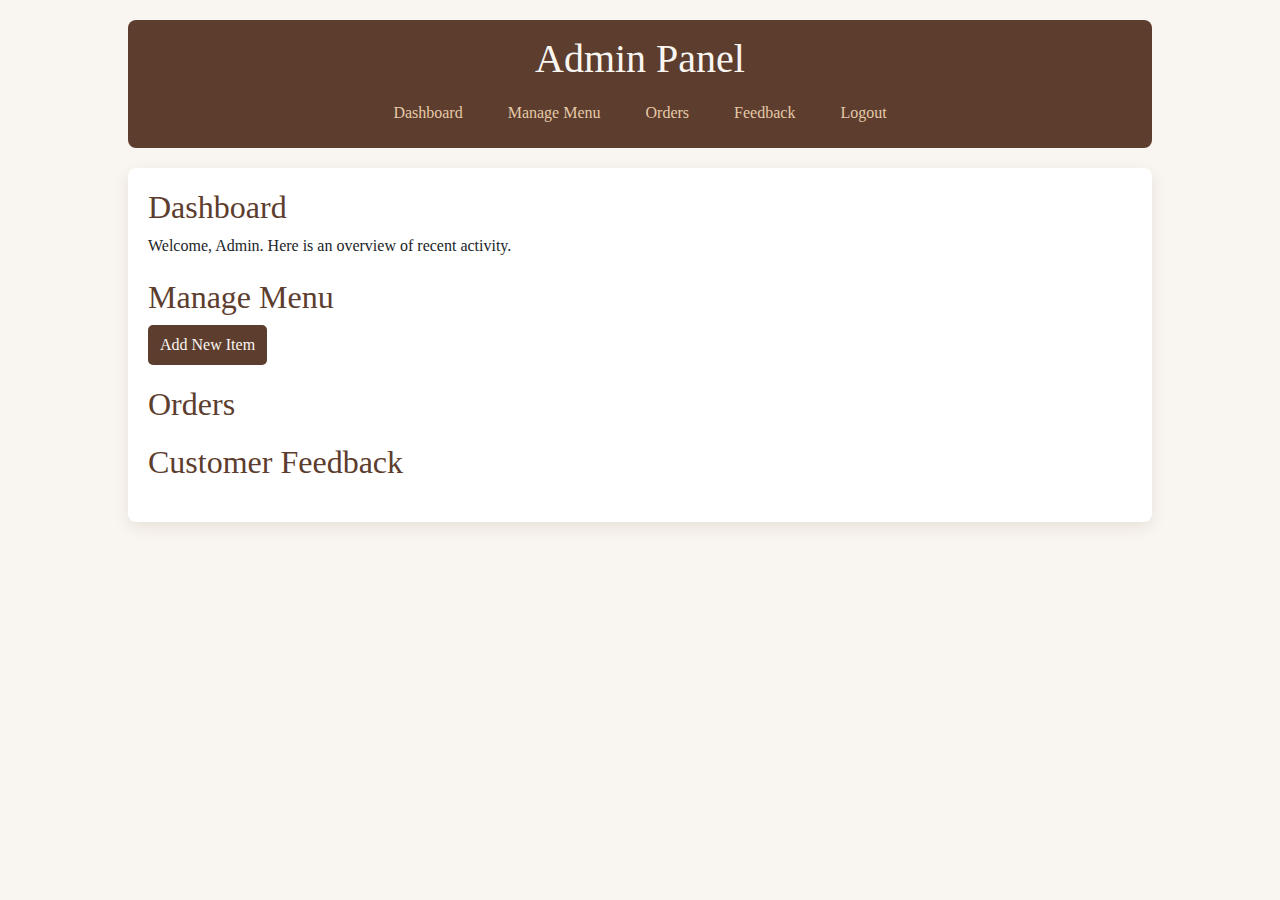
==== admin/index.html @ 60736c2e "add contact section" ====
<!DOCTYPE html>
<html lang="en">
<head>
    <meta charset="UTF-8">
    <meta name="viewport" content="width=device-width, initial-scale=1.0">
    <title>Admin Panel</title>
    <link href="https://cdn.jsdelivr.net/npm/bootstrap@5.3.3/dist/css/bootstrap.min.css" rel="stylesheet">
    <link rel="stylesheet" href="style.css">
</head>
<body>
    <div class="admin-container">
        <header class="admin-header">
            <h1>Admin Panel</h1>
            <nav>
                <a href="#dashboard">Dashboard</a>
                <a href="#menu">Manage Menu</a>
                <a href="#orders">Orders</a>
                <a href="#feedback">Feedback</a>
                <a href="index.html">Logout</a>
            </nav>
        </header>
        
        <main class="admin-main">
            <section id="dashboard">
                <h2>Dashboard</h2>
                <p>Welcome, Admin. Here is an overview of recent activity.</p>
            </section>
            
            <section id="menu">
                <h2>Manage Menu</h2>
                <button id="add-item">Add New Item</button>
                <ul id="menu-list"></ul>
            </section>
            
            <section id="orders">
                <h2>Orders</h2>
                <ul id="order-list"></ul>
            </section>
            
            <section id="feedback">
                <h2>Customer Feedback</h2>
                <ul id="feedback-list"></ul>
            </section>
        </main>
    </div>
    
    <script src="script.js"></script>
</body>
</html>
---- admin/style.css ----
:root {
    --bg-color: #f9f5f0;
    --header-bg: #5c3d2e;
    --header-text: #f9f5f0;
    --nav-link: #e6c9a8;
    --nav-hover-bg: #d4a373;
    --nav-hover-text: #5c3d2e;
    --main-text: #5c3d2e;
    --card-bg: #ffffff;
    --card-border: #d4a373;
    --button-bg: #5c3d2e;
    --button-text: #f9f5f0;
    --button-hover-bg: #d4a373;
    --button-hover-text: #5c3d2e;
    --shadow-color: rgba(92, 61, 46, 0.1);
}

body {
    background-color: var(--bg-color);
    font-family: 'Times New Roman', Times, serif;
}

.admin-container {
    width: 80%;
    margin: auto;
    padding-top: 20px;
}

.admin-header {
    background-color: var(--header-bg);
    color: var(--header-text);
    padding: 15px;
    text-align: center;
    border-radius: 8px;
}

.admin-header nav {
    display: flex;
    justify-content: center;
    gap: 15px;
    margin-top: 10px;
}

.admin-header nav a {
    text-decoration: none;
    color: var(--nav-link);
    padding: 8px 15px;
    border-radius: 5px;
    transition: background-color 0.3s ease;
}

.admin-header nav a:hover {
    background-color: var(--nav-hover-bg);
    color: var(--nav-hover-text);
}

.admin-main {
    margin-top: 20px;
    background-color: var(--card-bg);
    padding: 20px;
    border-radius: 8px;
    box-shadow: 0 5px 15px var(--shadow-color);
}

section {
    margin-bottom: 20px;
}

h2 {
    color: var(--main-text);
}

button {
    background-color: var(--button-bg);
    color: var(--button-text);
    padding: 8px 12px;
    border: none;
    border-radius: 5px;
    cursor: pointer;
    transition: background-color 0.3s ease;
}

button:hover {
    background-color: var(--button-hover-bg);
    color: var(--button-hover-text);
}
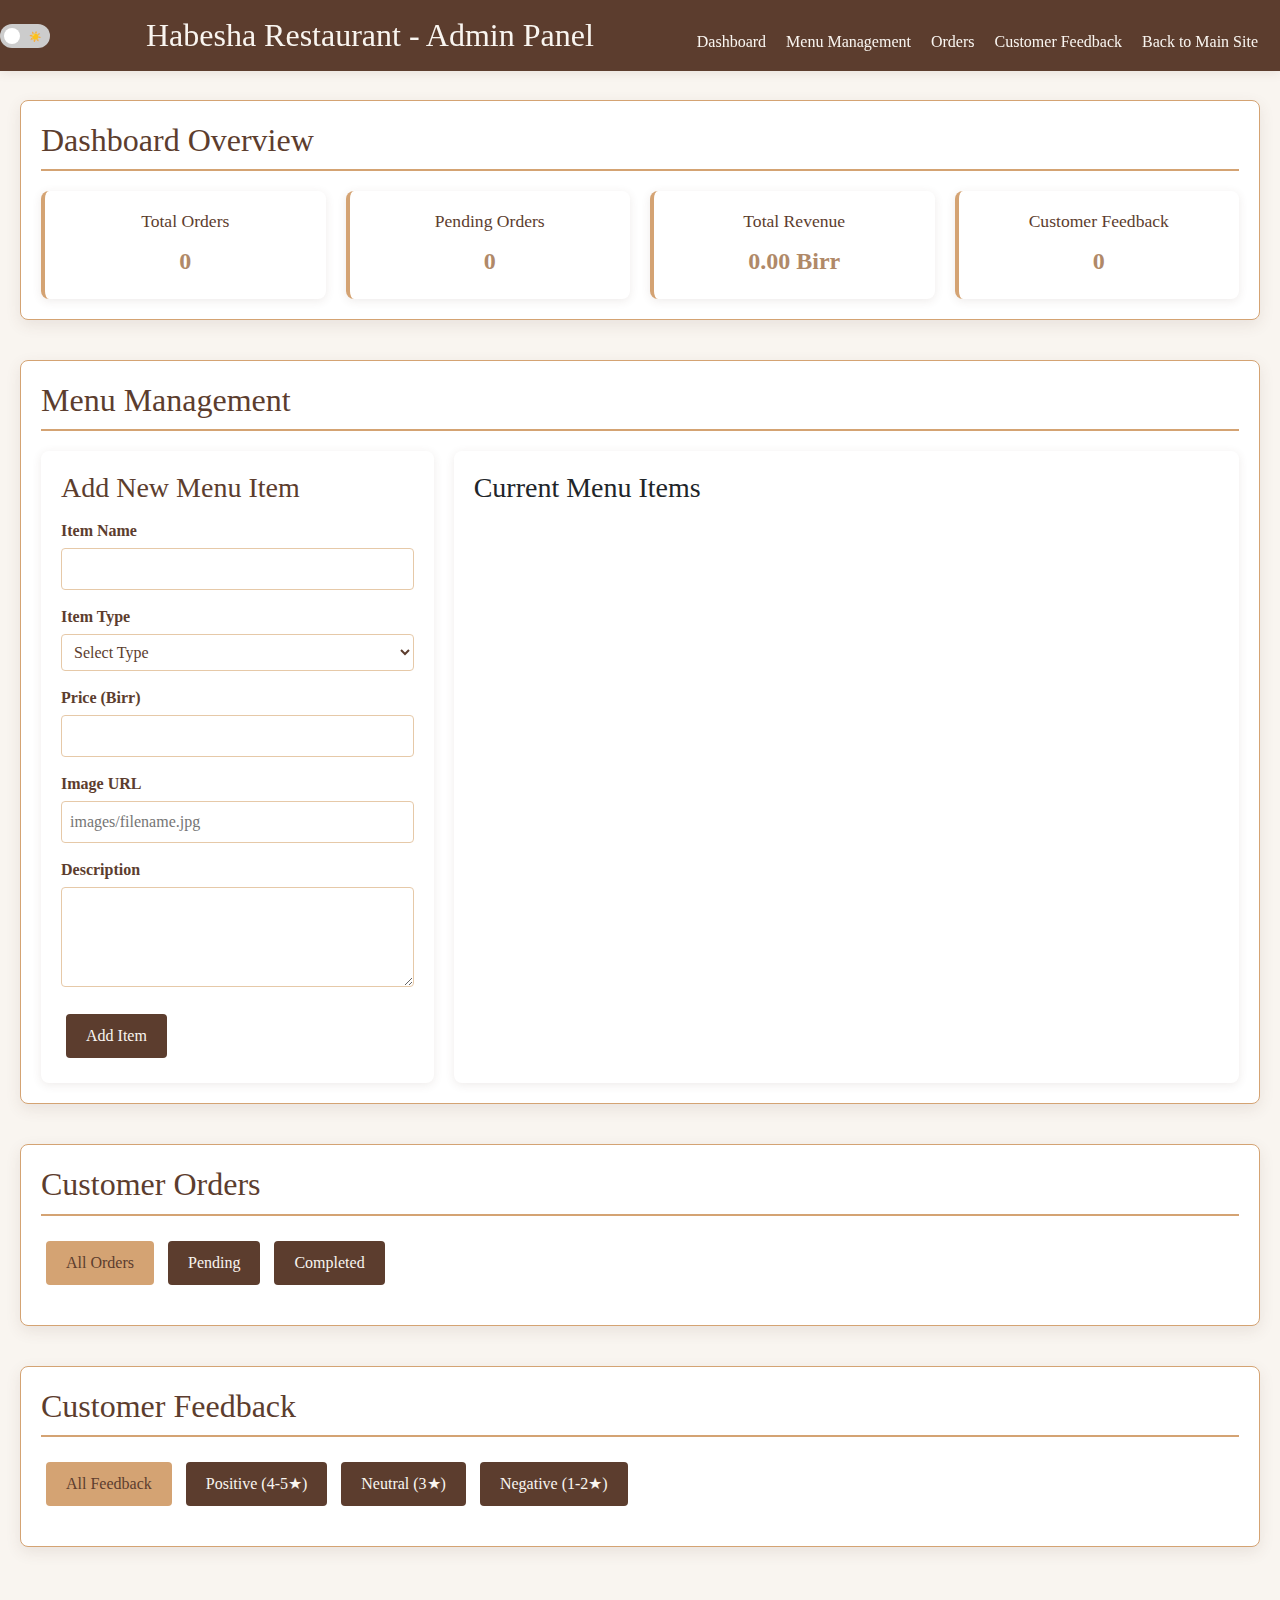
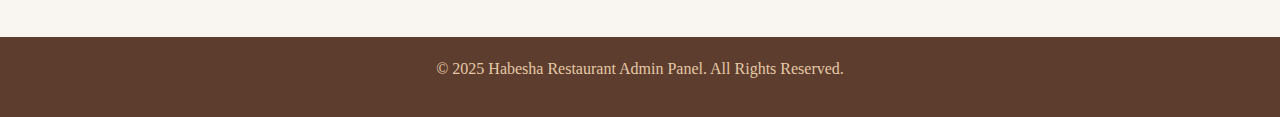
==== commit fb0764da: "add an admin panel and make the login and signup page functional using localStorage" ====
--- a/admin/index.html
+++ b/admin/index.html
@@ -3,47 +3,143 @@
 <head>
     <meta charset="UTF-8">
     <meta name="viewport" content="width=device-width, initial-scale=1.0">
-    <title>Admin Panel</title>
+    <title>Admin Panel - Habesha Restaurant</title>
     <link href="https://cdn.jsdelivr.net/npm/bootstrap@5.3.3/dist/css/bootstrap.min.css" rel="stylesheet">
+    <link rel="stylesheet" href="../styles/style.css">
     <link rel="stylesheet" href="style.css">
-</head>
 <body>
-    <div class="admin-container">
-        <header class="admin-header">
-            <h1>Admin Panel</h1>
+    <div class="all">
+        <div class="header">
+            <div class="theme-switch-wrapper">
+                <label class="theme-switch" for="checkbox">
+                    <input type="checkbox" id="checkbox"/>
+                    <div class="slider"></div>
+                </label>
+            </div>
+            
+            <h1>Habesha Restaurant - Admin Panel</h1>
+            <div class="menu-toggle">
+                <span></span>
+                <span></span>
+                <span></span>
+            </div>
             <nav>
                 <a href="#dashboard">Dashboard</a>
-                <a href="#menu">Manage Menu</a>
+                <a href="#menu-management">Menu Management</a>
                 <a href="#orders">Orders</a>
-                <a href="#feedback">Feedback</a>
-                <a href="index.html">Logout</a>
+                <a href="#feedback">Customer Feedback</a>
+                <a href="index.html">Back to Main Site</a>
             </nav>
-        </header>
+        </div>
         
-        <main class="admin-main">
-            <section id="dashboard">
-                <h2>Dashboard</h2>
-                <p>Welcome, Admin. Here is an overview of recent activity.</p>
+        <div class="admin-content">
+            <!-- Dashboard Section -->
+            <section id="dashboard" class="admin-section">
+                <h2>Dashboard Overview</h2>
+                <div class="stats-container">
+                    <div class="stat-card">
+                        <h3>Total Orders</h3>
+                        <p id="total-orders">0</p>
+                    </div>
+                    <div class="stat-card">
+                        <h3>Pending Orders</h3>
+                        <p id="pending-orders">0</p>
+                    </div>
+                    <div class="stat-card">
+                        <h3>Total Revenue</h3>
+                        <p id="total-revenue">0.00 Birr</p>
+                    </div>
+                    <div class="stat-card">
+                        <h3>Customer Feedback</h3>
+                        <p id="total-feedback">0</p>
+                    </div>
+                </div>
             </section>
-            
-            <section id="menu">
-                <h2>Manage Menu</h2>
-                <button id="add-item">Add New Item</button>
-                <ul id="menu-list"></ul>
+
+            <!-- Menu Management Section -->
+            <section id="menu-management" class="admin-section">
+                <h2>Menu Management</h2>
+                <div class="menu-management-container">
+                    <div class="add-menu-item">
+                        <h3>Add New Menu Item</h3>
+                        <form id="add-menu-form">
+                            <div class="form-group">
+                                <label for="item-name">Item Name</label>
+                                <input type="text" id="item-name" required>
+                            </div>
+                            <div class="form-group">
+                                <label for="item-type">Item Type</label>
+                                <select id="item-type" required>
+                                    <option value="">Select Type</option>
+                                    <option value="vegetarian">Vegetarian Food</option>
+                                    <option value="non-vegetarian">Non-Vegetarian Food</option>
+                                    <option value="traditional">Traditional Drink</option>
+                                    <option value="non-traditional">Non-Traditional Drink</option>
+                                </select>
+                            </div>
+                            <div class="form-group">
+                                <label for="item-price">Price (Birr)</label>
+                                <input type="number" id="item-price" min="0" step="0.01" required>
+                            </div>
+                            <div class="form-group">
+                                <label for="item-image">Image URL</label>
+                                <input type="text" id="item-image" placeholder="images/filename.jpg">
+                            </div>
+                            <div class="form-group">
+                                <label for="item-description">Description</label>
+                                <textarea id="item-description"></textarea>
+                            </div>
+                            <button type="submit" class="admin-button">Add Item</button>
+                        </form>
+                    </div>
+                    
+                    <div class="current-menu">
+                        <h3>Current Menu Items</h3>
+                        <div class="menu-items-list" id="menu-items-list">
+                            <!-- Menu items will be loaded here -->
+                        </div>
+                    </div>
+                </div>
             </section>
-            
-            <section id="orders">
-                <h2>Orders</h2>
-                <ul id="order-list"></ul>
+
+            <!-- Orders Section -->
+            <section id="orders" class="admin-section">
+                <h2>Customer Orders</h2>
+                <div class="orders-container">
+                    <div class="order-filters">
+                        <button class="admin-button filter-btn active" data-filter="all">All Orders</button>
+                        <button class="admin-button filter-btn" data-filter="pending">Pending</button>
+                        <button class="admin-button filter-btn" data-filter="completed">Completed</button>
+                    </div>
+                    <div class="orders-list" id="orders-list">
+                        <!-- Orders will be loaded here -->
+                    </div>
+                </div>
             </section>
-            
-            <section id="feedback">
+
+            <!-- Feedback Section -->
+            <section id="feedback" class="admin-section">
                 <h2>Customer Feedback</h2>
-                <ul id="feedback-list"></ul>
+                <div class="feedback-container">
+                    <div class="feedback-filters">
+                        <button class="admin-button filter-btn active" data-filter="all-feedback">All Feedback</button>
+                        <button class="admin-button filter-btn" data-filter="positive">Positive (4-5★)</button>
+                        <button class="admin-button filter-btn" data-filter="neutral">Neutral (3★)</button>
+                        <button class="admin-button filter-btn" data-filter="negative">Negative (1-2★)</button>
+                    </div>
+                    <div class="feedback-list" id="feedback-list">
+                        <!-- Feedback will be loaded here -->
+                    </div>
+                </div>
             </section>
-        </main>
+        </div>
+        
+        <div class="footer">
+            <p>&copy; 2025 Habesha Restaurant Admin Panel. All Rights Reserved.</p>
+        </div>
     </div>
-    
-    <script src="script.js"></script>
+
+    <script src="../scripts/main.js"></script>
+    <script src="scripts.js"></script>
 </body>
-</html>
+</html>--- a/styles/style.css
+++ b/styles/style.css
@@ -0,0 +1,858 @@
+/* Dark mode toggle switch styles and variables */
+:root {
+    /* Light mode (default) variables */
+    --bg-color: #f9f5f0;
+    --header-bg: #5c3d2e;
+    --header-text: #f9f5f0;
+    --nav-link: #e6c9a8;
+    --nav-hover-bg: #d4a373;
+    --nav-hover-text: #5c3d2e;
+    --main-text: #5c3d2e;
+    --card-bg: #ffffff;
+    --card-border: #d4a373;
+    --card-hover-border: #5c3d2e;
+    --price-text: #b08968;
+    --button-bg: #5c3d2e;
+    --button-text: #f9f5f0;
+    --button-hover-bg: #d4a373;
+    --button-hover-text: #5c3d2e;
+    --footer-bg: #5c3d2e;
+    --footer-text: #e6c9a8;
+    --form-border: #e6c9a8;
+    --form-focus-border: #d4a373;
+    --star-color: #e6c9a8;
+    --star-selected: #d4a373;
+    --shadow-color: rgba(92, 61, 46, 0.1);
+    --shadow-hover: rgba(92, 61, 46, 0.2);
+}
+
+/* Dark mode variables */
+[data-theme="dark"] {
+    --bg-color: #1a1a1a;
+    --header-bg: #2c2c2c;
+    --header-text: #e0e0e0;
+    --nav-link: #b08968;
+    --nav-hover-bg: #5c3d2e;
+    --nav-hover-text: #f9f5f0;
+    --main-text: #d4a373;
+    --card-bg: #2c2c2c;
+    --card-border: #5c3d2e;
+    --card-hover-border: #d4a373;
+    --price-text: #d4a373;
+    --button-bg: #d4a373;
+    --button-text: #2c2c2c;
+    --button-hover-bg: #5c3d2e;
+    --button-hover-text: #f9f5f0;
+    --footer-bg: #2c2c2c;
+    --footer-text: #d4a373;
+    --form-border: #5c3d2e;
+    --form-focus-border: #d4a373;
+    --star-color: #5c3d2e;
+    --star-selected: #d4a373;
+    --shadow-color: rgba(0, 0, 0, 0.2);
+    --shadow-hover: rgba(0, 0, 0, 0.3);
+}
+
+/* Dark mode toggle switch */
+.theme-switch-wrapper {
+    display: flex;
+    align-items: center;
+    position: absolute;
+    top: 15px;
+    right: 60px;
+    z-index: 1001;
+}
+
+.theme-switch {
+    display: inline-block;
+    height: 24px;
+    position: relative;
+    width: 50px;
+}
+
+.theme-switch input {
+    display: none;
+}
+
+.slider {
+    background-color: #ccc;
+    bottom: 0;
+    cursor: pointer;
+    left: 0;
+    position: absolute;
+    right: 0;
+    top: 0;
+    transition: .4s;
+    border-radius: 34px;
+}
+
+.slider:before {
+    background-color: white;
+    bottom: 4px;
+    content: "";
+    height: 16px;
+    left: 4px;
+    position: absolute;
+    transition: .4s;
+    width: 16px;
+    border-radius: 50%;
+}
+
+input:checked + .slider {
+    background-color: #d4a373;
+}
+
+input:checked + .slider:before {
+    transform: translateX(26px);
+}
+
+.slider:after {
+    content: '☀️';
+    color: #5c3d2e;
+    display: block;
+    position: absolute;
+    transform: translate(-50%,-50%);
+    top: 50%;
+    left: 70%;
+    font-size: 10px;
+}
+
+input:checked + .slider:after {
+    content: '🌙';
+    left: 30%;
+}
+
+/* Apply CSS variables to existing elements */
+* {
+    box-sizing: border-box;
+    margin: 0;
+    padding: 0;
+    font-family:'Times New Roman', Times, serif;
+}
+
+body {
+    background-color: var(--bg-color);
+    transition: background-color 0.3s ease;
+}
+
+.header {
+    display: flex;
+    flex-direction: column;
+    align-items: center;
+    background-color: var(--header-bg);
+    position: fixed;
+    width: 100%;
+    top: 0;
+    left: 0;
+    z-index: 1000;
+    padding: 0px;
+    box-shadow: 0 2px 10px var(--shadow-color);
+    transition: background-color 0.3s ease;
+}
+
+.header h1 {
+    padding: 5px;
+    margin: 5px 0;
+    color: var(--header-text);
+    font-size: 1.5rem; 
+    text-align: center;
+    transition: color 0.3s ease;
+}
+
+.header nav {
+    display: flex;
+    flex-wrap: wrap;
+    justify-content: center;
+    width: 100%;
+    padding: 5px;
+    margin: 0;
+}
+
+.header nav a {
+    padding: 5px;
+    margin: 3px;
+    padding-bottom: 0;
+    text-decoration: none;
+    color: var(--nav-link);
+    border-radius: 10px;
+    font-size: 0.9rem;
+    transition: all 0.3s ease;
+}
+
+.header nav a {
+    color: var(--header-text);
+    text-decoration: none;
+    padding: 10px;
+    transition: background-color 0.3s ease;
+}
+
+.header nav a.active {
+    background-color: var(--nav-hover-bg);
+    color: var(--nav-hover-text);
+}
+
+.header nav a:hover {
+    background-color: var(--nav-hover-bg);
+    color: var(--nav-hover-text);
+}
+
+
+.cart-icon img {
+    width: 30px;
+    height: 25px;
+    border-radius: 5px;
+    filter: brightness(0) invert(1);
+}
+
+.menu-toggle {
+    display: none;
+    cursor: pointer;
+    position: absolute;
+    top: 15px;
+    right: 15px;
+}
+
+.menu-toggle span {
+    display: block;
+    width: 25px;
+    height: 3px;
+    margin: 5px 0;
+    background-color: var(--header-text);
+    border-radius: 3px;
+    transition: background-color 0.3s ease;
+}
+
+@media (max-width: 480px) {
+    .header nav {
+        display: none; 
+        flex-direction: column;
+        align-items: center;
+        width: 100%;
+    }
+    
+    .header nav.active {
+        display: flex; 
+    }
+    
+    .menu-toggle {
+        display: block;
+    }
+    
+    .header {
+        align-items: flex-start;
+    }
+    
+    .header h1 {
+        margin-right: 50px; 
+    }
+    
+    .theme-switch-wrapper {
+        top: 15px;
+        right: 50px;
+    }
+}
+
+@media (min-width: 768px) {
+    .header {
+        flex-direction: row;
+        justify-content: space-between;
+        padding: 0;
+    }
+    
+    .header h1 {
+        font-size: 1.8rem;
+        margin: 10px;
+        text-align: left;
+    }
+    
+    .header nav {
+        width: auto;
+        margin: 7px;
+        margin-top: 20px;
+        justify-content: flex-end;
+    }
+    
+    .header nav a {
+        font-size: 1rem;
+        padding: 5px;
+    }
+    
+    .cart-icon img {
+        width: 40px;
+        height: 35px;
+    }
+    
+    .theme-switch-wrapper {
+        position: relative;
+        top: 0;
+        right: 0;
+        margin-right: 15px;
+    }
+}
+
+@media (min-width: 1024px) {
+    .header h1 {
+        font-size: 2rem;
+    }
+    
+    .header nav a {
+        margin: 0 5px;
+    }
+}
+
+.main {
+    margin-top: 80px;
+    height: 400px;
+    width: 100%;
+    background-image: url('../images/bg-image.jpg');
+    background-size: cover;
+    background-position: center;
+    background-repeat: no-repeat;
+    position: relative;
+    overflow: hidden;
+    filter: sepia(15%);
+}
+
+[data-theme="dark"] .main {
+    filter: sepia(15%) brightness(0.8);
+}
+
+.main::before {
+    content: "";
+    position: absolute;
+    top: 0;
+    left: 0;
+    right: 0;
+    bottom: 0;
+    background-image: url('../images/bg-photo.jpg');
+    background-size: cover;
+    background-position: center;
+    background-repeat: no-repeat;
+    filter: blur(1px) sepia(15%);
+    z-index: -1;
+}
+
+[data-theme="dark"] .main::before {
+    filter: blur(1px) sepia(15%) brightness(0.7);
+}
+
+.main h1 {
+    position: relative;
+    color: var(--header-text);
+    text-align: center;
+    padding: 20px;
+    margin: 0;
+    font-size: 2.5rem;
+    font-weight: bold;
+    text-shadow: 2px 2px 4px rgba(0, 0, 0, 0.7);
+    z-index: 1;
+    position: absolute;
+    top: 50%;
+    left: 0;
+    right: 0;
+    transform: translateY(-50%);
+    width: 100%;
+    height: 100%;
+    padding: 15px 0;
+    border-radius: 0;
+    border-left: none;
+    display: flex;
+    justify-content: center;
+    align-items: center;
+    transition: color 0.3s ease;
+}
+
+.drinks, .foods {
+    display: flex;
+    flex-direction: column;
+    margin-top: 10px;
+}
+
+.drink-type, .food-type {
+    display: flex;
+    flex-direction: row;
+    justify-content: space-around;
+}
+
+.drinks h1, .foods h1 {
+    align-self: center;
+    color: var(--main-text);
+    padding: 30px;
+    margin: 15px;
+    transition: color 0.3s ease;
+}
+
+.drinks img, .foods img {
+    width: 150px;
+    height: 150px;
+    padding: 8px;
+    border-radius: 50%;
+    border: 3px solid var(--card-border);
+    filter: sepia(15%);
+    transition: all 0.3s ease, border-color 0.3s ease;
+}
+
+[data-theme="dark"] .drinks img, 
+[data-theme="dark"] .foods img {
+    filter: sepia(15%) brightness(0.9);
+}
+
+.drinks img:hover, .foods img:hover {
+    transform: scale(1.05);
+    border-color: var(--card-hover-border);
+}
+
+.traditional-drinks, .non-traditional-drinks, .vegetarial, .non-vegetarial {
+    display: flex;
+    flex-direction: column;
+}
+
+.drinks .traditional-drinks h2, .drinks .non-traditional-drinks h2, .vegetarial h2, .non-vegetarial h2 {
+    align-self: center;
+    padding: 10px;
+    margin: 10px;
+    color: var(--main-text);
+    transition: color 0.3s ease;
+}
+
+.tej, .tela, .areqe, .beer, .wine, .whisky, .aynet, .suf, .shuro, .gomen, .kitfo, .shekla, .doro, .kurt {
+    display: flex;
+    padding: 20px;
+    margin: 10px;
+    transition: transform 0.3s ease, box-shadow 0.3s ease, background-color 0.3s ease;
+    box-shadow: 0 10px 30px var(--shadow-color), 0 4px 6px rgba(92, 61, 46, 0.05);
+    background-color: var(--card-bg);
+    border-radius: 8px;
+    border-left: 4px solid var(--card-border);
+}
+
+.tej:hover, .tela:hover, .areqe:hover, .beer:hover, .whisky:hover, .wine:hover, .aynet:hover, .suf:hover, .gomen:hover, .shuro:hover, .kurt:hover, .kitfo:hover, .shekla:hover, .doro:hover {
+    transform: translateY(-10px) scale(1.05);
+    box-shadow: 0 10px 20px var(--shadow-hover);
+    border-left: 4px solid var(--card-hover-border);
+}
+
+.description {
+    display: flex;
+    flex-direction: column;
+    justify-content: center;
+}
+
+.description h2 {
+    color: var(--main-text);
+    transition: color 0.3s ease;
+}
+
+.description h3 {
+    color: var(--price-text);
+    padding: 20px 0;
+    transition: color 0.3s ease;
+}
+
+.description button {
+    background-color: var(--button-bg);
+    color: var(--button-text);
+    padding: 8px 0px;
+    border: none;
+    border-radius: 25px;
+    margin-top: 10px;
+    cursor: pointer;
+    transition: all 0.3s ease;
+}
+
+.description button:hover {
+    background-color: var(--button-hover-bg);
+    color: var(--button-hover-text);
+    border: none;
+}
+
+.footer {
+    display: flex;
+    justify-content: center;
+    background-color: var(--footer-bg);
+    color: var(--footer-text);
+    bottom: 0;
+    right: 0;
+    left: 0;
+    padding: 20px;
+    margin-top: 30px;
+    transition: background-color 0.3s ease, color 0.3s ease;
+}
+
+details {
+    background: var(--card-bg);
+    padding: 15px;
+    border-radius: 8px;
+    box-shadow: 0 2px 5px var(--shadow-color);
+    margin-bottom: 10px;
+    cursor: pointer;
+    transition: 0.3s, background-color 0.3s ease;
+    border: 1px solid var(--card-border);
+}
+
+details:hover {
+    box-shadow: 0 4px 8px var(--shadow-hover);
+}
+
+summary {
+    font-size: 10px;
+    font-weight: bold;
+    color: var(--main-text);
+    cursor: pointer;
+    transition: color 0.3s ease;
+}
+
+details p {
+    margin: 10px 0 0;
+    color: var(--main-text);
+    font-size: 8px;
+    transition: color 0.3s ease;
+}
+
+.feedback-section {
+    padding: 40px 20px;
+    background-color: var(--bg-color);
+    margin-top: 30px;
+    transition: background-color 0.3s ease;
+}
+
+.feedback-section h2 {
+    text-align: center;
+    color: var(--main-text);
+    margin-bottom: 30px;
+    transition: color 0.3s ease;
+}
+
+.feedback-form {
+    max-width: 600px;
+    margin: 0 auto;
+    background: var(--card-bg);
+    padding: 25px;
+    border-radius: 8px;
+    box-shadow: 0 5px 15px var(--shadow-color);
+    border: 1px solid var(--card-border);
+    transition: background-color 0.3s ease, border-color 0.3s ease;
+}
+
+.form-group {
+    margin-bottom: 20px;
+}
+
+.form-group label {
+    display: block;
+    margin-bottom: 5px;
+    font-weight: bold;
+    color: var(--main-text);
+    transition: color 0.3s ease;
+}
+
+.form-group input,
+.form-group textarea {
+    width: 100%;
+    padding: 10px;
+    border: 1px solid var(--form-border);
+    border-radius: 4px;
+    font-size: 16px;
+    background-color: var(--card-bg);
+    color: var(--main-text);
+    transition: border-color 0.3s ease, background-color 0.3s ease, color 0.3s ease;
+}
+
+.form-group input:focus,
+.form-group textarea:focus {
+    outline: none;
+    border-color: var(--form-focus-border);
+}
+
+.form-group textarea {
+    height: 120px;
+    resize: vertical;
+}
+
+.rating {
+    margin-bottom: 20px;
+}
+
+.rating p {
+    margin-bottom: 5px;
+    font-weight: bold;
+    color: var(--main-text);
+    transition: color 0.3s ease;
+}
+
+.stars {
+    display: flex;
+}
+
+.star {
+    font-size: 30px;
+    color: var(--star-color);
+    cursor: pointer;
+    transition: color 0.2s;
+    margin-right: 5px;
+}
+
+.star:hover,
+.star.selected {
+    color: var(--star-selected);
+}
+
+#submit-feedback {
+    background-color: var(--button-bg);
+    color: var(--button-text);
+    border: none;
+    padding: 12px 20px;
+    border-radius: 4px;
+    font-size: 16px;
+    cursor: pointer;
+    width: 100%;
+    transition: all 0.3s ease;
+}
+
+#submit-feedback:hover {
+    background-color: var(--button-hover-bg);
+    color: var(--button-hover-text);
+    border: none;
+}
+
+.comments-container {
+    max-width: 800px;
+    margin: 40px auto 0;
+}
+
+.comments-container h3 {
+    text-align: center;
+    color: var(--main-text);
+    margin-bottom: 20px;
+    transition: color 0.3s ease;
+}
+
+.comment {
+    background: var(--card-bg);
+    padding: 20px;
+    border-radius: 8px;
+    box-shadow: 0 2px 10px var(--shadow-color);
+    margin-bottom: 20px;
+    border: 1px solid var(--form-border);
+    border-left: 4px solid var(--card-border);
+    transition: background-color 0.3s ease, border-color 0.3s ease;
+}
+
+.comment-header {
+    display: flex;
+    justify-content: space-between;
+    align-items: center;
+    margin-bottom: 10px;
+    flex-wrap: wrap;
+}
+
+.comment-header h4 {
+    margin: 0;
+    color: var(--main-text);
+    transition: color 0.3s ease;
+}
+
+.comment-rating {
+    display: flex;
+}
+
+.comment-rating .star {
+    font-size: 16px;
+    margin-right: 2px;
+    color: var(--star-selected);
+}
+
+.comment-date {
+    color: var(--price-text);
+    font-size: 14px;
+    transition: color 0.3s ease;
+}
+
+.comment-text {
+    color: var(--main-text);
+    line-height: 1.5;
+    transition: color 0.3s ease;
+}
+
+.no-comments {
+    text-align: center;
+    color: var(--price-text);
+    font-style: italic;
+    transition: color 0.3s ease;
+}
+
+@media (max-width: 768px) {
+    .comment-header {
+        flex-direction: column;
+        align-items: flex-start;
+    }
+    
+    .comment-rating {
+        margin: 5px 0;
+    }
+    
+    .theme-switch-wrapper {
+        top: 15px;
+        right: 50px;
+    }
+}
+
+
+.contact-section {
+    text-align: center;
+    padding: 40px 20px;
+    background-color: var(--bg-color);
+    color: var(--main-text);
+    border-top: 2px solid var(--card-border);
+    margin-top: 30px;
+}
+
+.contact-section h2 {
+    font-size: 24px;
+    color: var(--main-text);
+    margin-bottom: 15px;
+}
+
+.contact-section p {
+    font-size: 18px;
+    margin: 8px 0;
+    color: var(--main-text);
+}
+
+.contact-section a {
+    color: var(--nav-link);
+    text-decoration: none;
+    font-weight: bold;
+}
+
+.contact-section a:hover {
+    color: var(--nav-hover-bg);
+    text-decoration: underline;
+}
+
+.social-media {
+    margin-top: 20px;
+}
+
+.social-media h3 {
+    font-size: 20px;
+    margin-bottom: 10px;
+    color: var(--main-text);
+}
+
+.social-media a img {
+    width: 40px;
+    height: 40px;
+    margin: 0 10px;
+    transition: transform 0.3s ease;
+    filter: brightness(0.9);
+}
+
+.social-media a img:hover {
+    transform: scale(1.2);
+    filter: brightness(1);
+}
+
+/* Auth Navigation Styles */
+.user-greeting {
+    margin-right: 15px;
+    color: white;
+    font-weight: 600;
+    font-size: 1rem;
+    display: inline-flex;
+    align-items: center;
+    gap: 5px;
+    
+}
+
+.user-greeting::before {
+    content: "👋";
+    font-size: 0.9em;
+}
+
+#authNav {
+    background-color: var(--primary-color);
+    color: white;
+    padding: 8px 20px;
+    border-radius: 50px;
+    transition: all 0.3s ease;
+    text-decoration: none;
+    font-weight: 500;
+    border: 2px solid transparent;
+    display: inline-flex;
+    align-items: center;
+    gap: 5px;
+}
+
+#authNav:hover {
+    background-color: var(--primary-dark);
+    transform: translateY(-2px);
+    box-shadow: 0 3px 8px rgba(0,0,0,0.15);
+}
+
+#authNav.logout-btn {
+    background-color: var(--card-hover-border);
+    padding: 8px 5px;
+}
+
+#authNav.logout-btn:hover {
+    background-color: #ff7875;
+}
+
+#authNav.logout-btn::before {
+    font-size: 0.9em;
+}
+
+#authNav:not(.logout-btn)::before {
+    content: "🔑";
+    font-size: 0.9em;
+}
+
+/* Notification System */
+.notification {
+    position: fixed;
+    top: 20px;
+    right: 20px;
+    padding: 15px 25px;
+    border-radius: 8px;
+    background: #52c41a;
+    color: white;
+    box-shadow: 0 4px 12px rgba(0,0,0,0.15);
+    z-index: 1000;
+    transform: translateX(200%);
+    transition: transform 0.3s ease-out;
+    display: flex;
+    align-items: center;
+    gap: 10px;
+    max-width: 300px;
+}
+
+.notification.error {
+    background: #ff4d4f;
+}
+
+.notification.show {
+    transform: translateX(0);
+}
+
+.notification::before {
+    font-size: 1.2em;
+}
+
+.notification.success::before {
+    content: "✓";
+}
+
+.notification.error::before {
+    content: "✗";
+}
+
+/* Dark mode adjustments */
+.dark-mode .user-greeting {
+    color: var(--dark-text-color);
+}
+
+.dark-mode #authNav:not(.logout-btn) {
+    background-color: var(--dark-primary);
+    color: var(--dark-text-color);
+}--- a/admin/style.css
+++ b/admin/style.css
@@ -1,86 +1,382 @@
-:root {
-    --bg-color: #f9f5f0;
-    --header-bg: #5c3d2e;
-    --header-text: #f9f5f0;
-    --nav-link: #e6c9a8;
-    --nav-hover-bg: #d4a373;
-    --nav-hover-text: #5c3d2e;
-    --main-text: #5c3d2e;
-    --card-bg: #ffffff;
-    --card-border: #d4a373;
-    --button-bg: #5c3d2e;
-    --button-text: #f9f5f0;
-    --button-hover-bg: #d4a373;
-    --button-hover-text: #5c3d2e;
-    --shadow-color: rgba(92, 61, 46, 0.1);
-}
-
-body {
-    background-color: var(--bg-color);
-    font-family: 'Times New Roman', Times, serif;
-}
-
-.admin-container {
-    width: 80%;
-    margin: auto;
-    padding-top: 20px;
-}
-
-.admin-header {
-    background-color: var(--header-bg);
-    color: var(--header-text);
-    padding: 15px;
-    text-align: center;
-    border-radius: 8px;
-}
-
-.admin-header nav {
-    display: flex;
-    justify-content: center;
-    gap: 15px;
-    margin-top: 10px;
-}
-
-.admin-header nav a {
-    text-decoration: none;
-    color: var(--nav-link);
-    padding: 8px 15px;
-    border-radius: 5px;
+/* Admin Panel Specific Styles */
+.admin-content {
+    margin-top: 80px;
+    padding: 20px;
     transition: background-color 0.3s ease;
 }
 
-.admin-header nav a:hover {
+.admin-section {
+    margin-bottom: 40px;
+    padding: 20px;
+    background-color: var(--card-bg);
+    border-radius: 8px;
+    box-shadow: 0 5px 15px var(--shadow-color);
+    border: 1px solid var(--card-border);
+    transition: all 0.3s ease;
+}
+
+.admin-section h2 {
+    color: var(--main-text);
+    margin-bottom: 20px;
+    padding-bottom: 10px;
+    border-bottom: 2px solid var(--card-border);
+    transition: color 0.3s ease;
+}
+
+.admin-button {
+    background-color: var(--button-bg);
+    color: var(--button-text);
+    padding: 10px 20px;
+    border: none;
+    border-radius: 4px;
+    cursor: pointer;
+    font-size: 16px;
+    transition: all 0.3s ease;
+    margin: 5px;
+}
+
+.admin-button:hover {
+    background-color: var(--button-hover-bg);
+    color: var(--button-hover-text);
+}
+
+.filter-btn.active {
     background-color: var(--nav-hover-bg);
     color: var(--nav-hover-text);
 }
 
-.admin-main {
+/* Stats Cards */
+.stats-container {
+    display: grid;
+    grid-template-columns: repeat(auto-fit, minmax(200px, 1fr));
+    gap: 20px;
     margin-top: 20px;
-    background-color: var(--card-bg);
-    padding: 20px;
-    border-radius: 8px;
-    box-shadow: 0 5px 15px var(--shadow-color);
-}
-
-section {
-    margin-bottom: 20px;
-}
-
-h2 {
-    color: var(--main-text);
-}
-
-button {
+}
+
+.stat-card {
+    background-color: var(--card-bg);
+    border-radius: 8px;
+    padding: 20px;
+    text-align: center;
+    box-shadow: 0 2px 10px var(--shadow-color);
+    border-left: 4px solid var(--card-border);
+    transition: all 0.3s ease;
+}
+
+.stat-card h3 {
+    color: var(--main-text);
+    margin-bottom: 10px;
+    font-size: 1.1rem;
+    transition: color 0.3s ease;
+}
+
+.stat-card p {
+    color: var(--price-text);
+    font-size: 1.5rem;
+    font-weight: bold;
+    margin: 0;
+    transition: color 0.3s ease;
+}
+
+/* Menu Management */
+.menu-management-container {
+    display: grid;
+    grid-template-columns: 1fr 2fr;
+    gap: 20px;
+}
+
+.add-menu-item {
+    background-color: var(--card-bg);
+    padding: 20px;
+    border-radius: 8px;
+    box-shadow: 0 2px 10px var(--shadow-color);
+    transition: all 0.3s ease;
+}
+
+.add-menu-item h3 {
+    color: var(--main-text);
+    margin-bottom: 15px;
+    transition: color 0.3s ease;
+}
+
+#add-menu-form .form-group {
+    margin-bottom: 15px;
+}
+
+#add-menu-form label {
+    display: block;
+    margin-bottom: 5px;
+    color: var(--main-text);
+    transition: color 0.3s ease;
+}
+
+#add-menu-form input,
+#add-menu-form select,
+#add-menu-form textarea {
+    width: 100%;
+    padding: 8px;
+    border: 1px solid var(--form-border);
+    border-radius: 4px;
+    background-color: var(--card-bg);
+    color: var(--main-text);
+    transition: all 0.3s ease;
+}
+
+#add-menu-form textarea {
+    height: 100px;
+    resize: vertical;
+}
+
+.current-menu {
+    background-color: var(--card-bg);
+    padding: 20px;
+    border-radius: 8px;
+    box-shadow: 0 2px 10px var(--shadow-color);
+    transition: all 0.3s ease;
+}
+
+.menu-items-list {
+    display: grid;
+    grid-template-columns: repeat(auto-fill, minmax(250px, 1fr));
+    gap: 15px;
+    margin-top: 15px;
+}
+
+.menu-item-card {
+    background-color: var(--card-bg);
+    border-radius: 8px;
+    padding: 15px;
+    box-shadow: 0 2px 5px var(--shadow-color);
+    border-left: 3px solid var(--card-border);
+    transition: all 0.3s ease;
+    position: relative;
+}
+
+.menu-item-card h4 {
+    color: var(--main-text);
+    margin-bottom: 5px;
+    transition: color 0.3s ease;
+}
+
+.menu-item-card p {
+    color: var(--price-text);
+    margin: 5px 0;
+    transition: color 0.3s ease;
+}
+
+.menu-item-card .item-type {
+    font-size: 0.8rem;
     background-color: var(--button-bg);
     color: var(--button-text);
-    padding: 8px 12px;
-    border: none;
-    border-radius: 5px;
-    cursor: pointer;
-    transition: background-color 0.3s ease;
-}
-
-button:hover {
-    background-color: var(--button-hover-bg);
-    color: var(--button-hover-text);
+    padding: 3px 8px;
+    border-radius: 10px;
+    display: inline-block;
+    margin-top: 5px;
+    transition: all 0.3s ease;
+}
+
+.menu-item-card .item-actions {
+    display: flex;
+    justify-content: space-between;
+    margin-top: 10px;
+}
+
+.menu-item-card .item-actions button {
+    padding: 5px 10px;
+    font-size: 0.8rem;
+}
+
+/* Orders List */
+.orders-container {
+    margin-top: 20px;
+}
+
+.order-filters {
+    margin-bottom: 15px;
+}
+
+.orders-list {
+    display: grid;
+    gap: 15px;
+}
+
+.order-card {
+    background-color: var(--card-bg);
+    border-radius: 8px;
+    padding: 15px;
+    box-shadow: 0 2px 5px var(--shadow-color);
+    border-left: 3px solid var(--card-border);
+    transition: all 0.3s ease;
+}
+
+.order-card.pending {
+    border-left-color: #e67e22;
+}
+
+.order-card.completed {
+    border-left-color: #27ae60;
+}
+
+.order-card-header {
+    display: flex;
+    justify-content: space-between;
+    align-items: center;
+    margin-bottom: 10px;
+    flex-wrap: wrap;
+}
+
+.order-card-header h4 {
+    color: var(--main-text);
+    margin: 0;
+    transition: color 0.3s ease;
+}
+
+.order-card-header .order-status {
+    padding: 3px 8px;
+    border-radius: 10px;
+    font-size: 0.8rem;
+}
+
+.order-card-header .order-status.pending {
+    background-color: #e67e22;
+    color: white;
+}
+
+.order-card-header .order-status.completed {
+    background-color: #27ae60;
+    color: white;
+}
+
+.order-card-details {
+    display: grid;
+    grid-template-columns: 1fr 1fr;
+    gap: 10px;
+    margin-bottom: 10px;
+}
+
+.order-card-details p {
+    color: var(--main-text);
+    margin: 5px 0;
+    font-size: 0.9rem;
+    transition: color 0.3s ease;
+}
+
+.order-card-items {
+    margin-top: 10px;
+}
+
+.order-item {
+    display: flex;
+    justify-content: space-between;
+    padding: 5px 0;
+    border-bottom: 1px dashed var(--form-border);
+}
+
+.order-item:last-child {
+    border-bottom: none;
+}
+
+.order-item-name {
+    color: var(--main-text);
+    transition: color 0.3s ease;
+}
+
+.order-item-price {
+    color: var(--price-text);
+    transition: color 0.3s ease;
+}
+
+.order-card-total {
+    text-align: right;
+    margin-top: 10px;
+    font-weight: bold;
+    color: var(--main-text);
+    transition: color 0.3s ease;
+}
+
+.order-card-actions {
+    display: flex;
+    justify-content: flex-end;
+    margin-top: 10px;
+    gap: 10px;
+}
+
+/* Feedback List */
+.feedback-container {
+    margin-top: 20px;
+}
+
+.feedback-filters {
+    margin-bottom: 15px;
+}
+
+.feedback-list {
+    display: grid;
+    gap: 15px;
+}
+
+.feedback-card {
+    background-color: var(--card-bg);
+    border-radius: 8px;
+    padding: 15px;
+    box-shadow: 0 2px 5px var(--shadow-color);
+    border-left: 3px solid var(--card-border);
+    transition: all 0.3s ease;
+}
+
+.feedback-card-header {
+    display: flex;
+    justify-content: space-between;
+    align-items: center;
+    margin-bottom: 10px;
+    flex-wrap: wrap;
+}
+
+.feedback-card-header h4 {
+    color: var(--main-text);
+    margin: 0;
+    transition: color 0.3s ease;
+}
+
+.feedback-rating {
+    color: var(--star-selected);
+    font-size: 1rem;
+}
+
+.feedback-card-date {
+    color: var(--price-text);
+    font-size: 0.8rem;
+    transition: color 0.3s ease;
+}
+
+.feedback-card-text {
+    color: var(--main-text);
+    line-height: 1.5;
+    margin-top: 10px;
+    transition: color 0.3s ease;
+}
+
+/* Responsive adjustments */
+@media (max-width: 768px) {
+    .menu-management-container {
+        grid-template-columns: 1fr;
+    }
+    
+    .order-card-details {
+        grid-template-columns: 1fr;
+    }
+    
+    .stats-container {
+        grid-template-columns: 1fr 1fr;
+    }
+}
+
+@media (max-width: 480px) {
+    .stats-container {
+        grid-template-columns: 1fr;
+    }
+    
+    .menu-items-list {
+        grid-template-columns: 1fr;
+    }
 }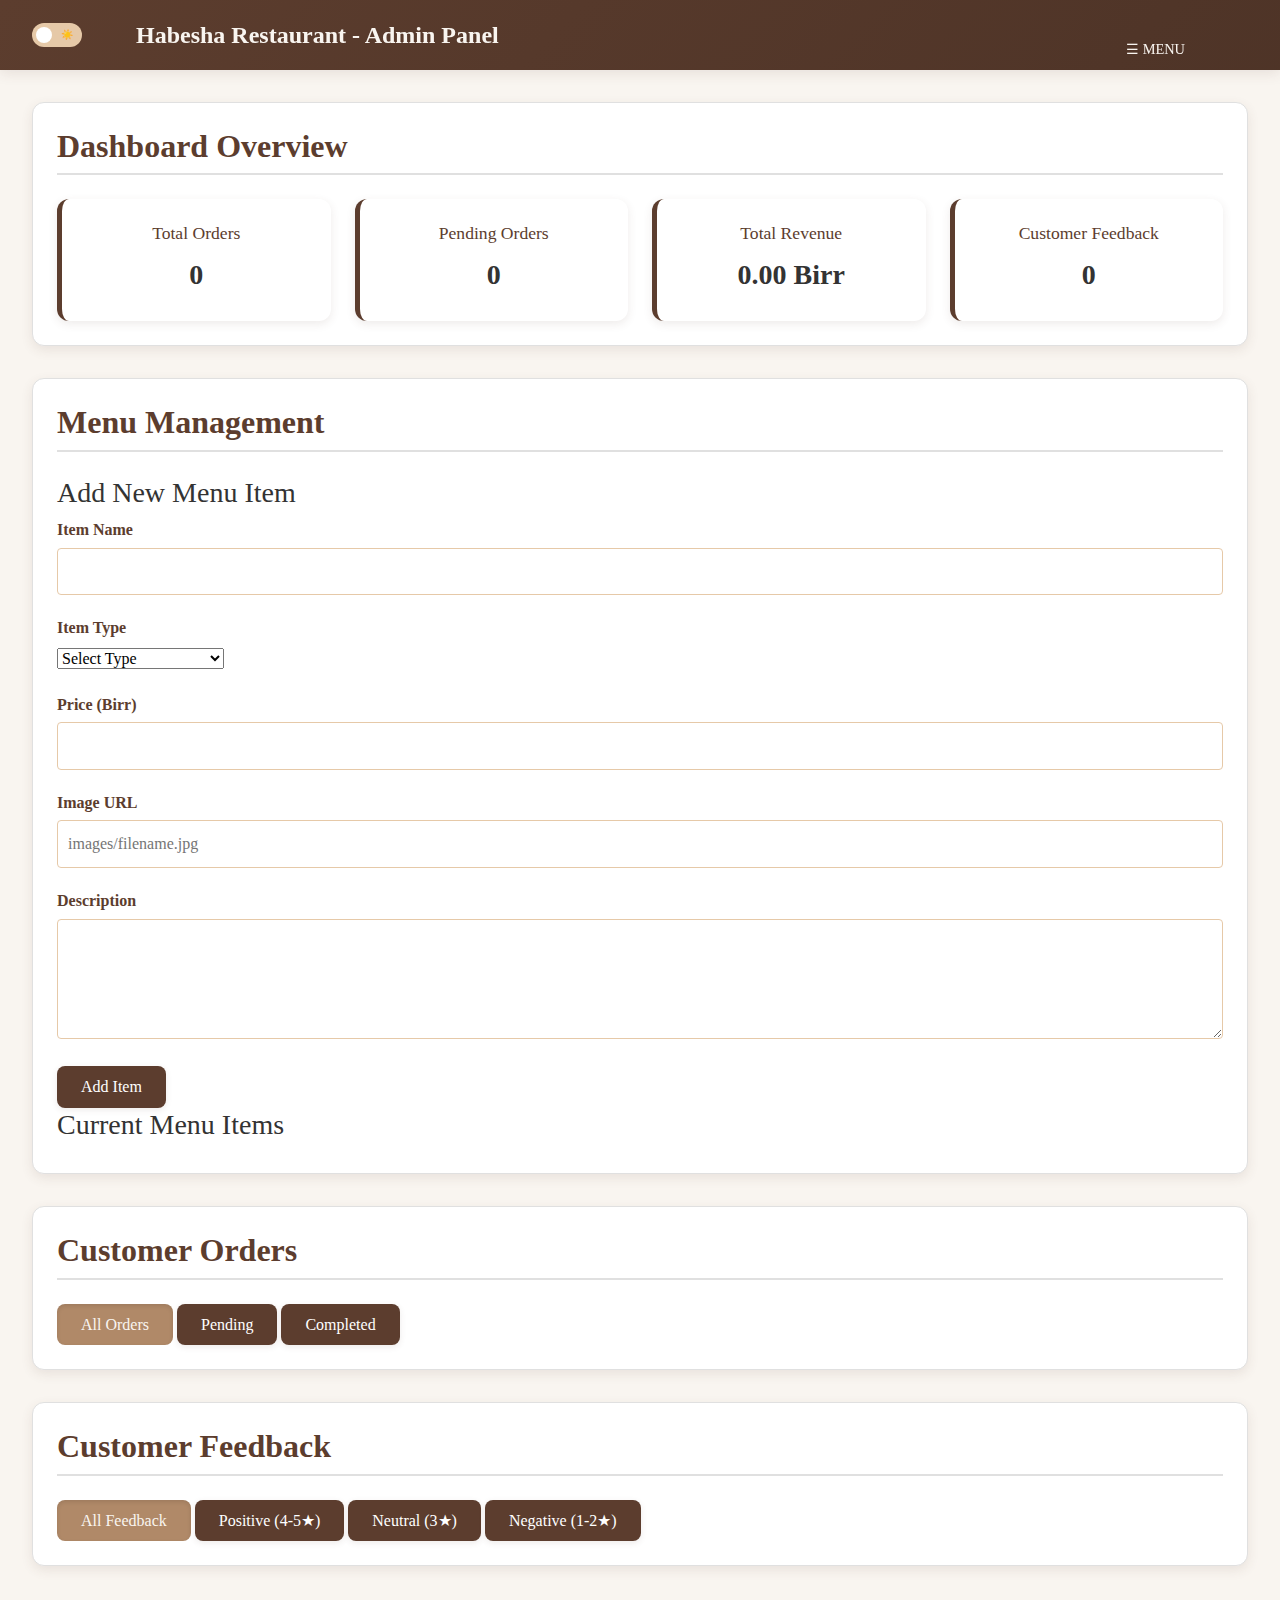
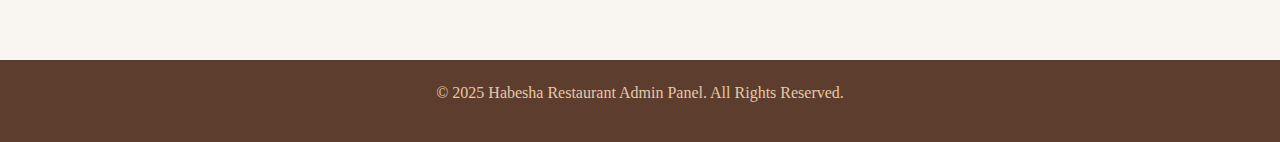
==== commit 2e4f478e: "adding some improvement in all pages" ====
--- a/admin/index.html
+++ b/admin/index.html
@@ -1,35 +1,40 @@
 <!DOCTYPE html>
 <html lang="en">
-<head>
-    <meta charset="UTF-8">
-    <meta name="viewport" content="width=device-width, initial-scale=1.0">
-    <title>Admin Panel - Habesha Restaurant</title>
-    <link href="https://cdn.jsdelivr.net/npm/bootstrap@5.3.3/dist/css/bootstrap.min.css" rel="stylesheet">
-    <link rel="stylesheet" href="../styles/style.css">
-    <link rel="stylesheet" href="style.css">
-<body>
-    <div class="all">
-        <div class="header">
-            <div class="theme-switch-wrapper">
-                <label class="theme-switch" for="checkbox">
-                    <input type="checkbox" id="checkbox"/>
-                    <div class="slider"></div>
-                </label>
+    <!DOCTYPE html>
+    <html lang="en">
+    <head>
+        <meta charset="UTF-8">
+        <meta name="viewport" content="width=device-width, initial-scale=1.0">
+        <meta name="description" content="Admin panel for Habesha Restaurant management">
+        <title>Admin Panel - Habesha Restaurant</title>
+        <link href="https://cdn.jsdelivr.net/npm/bootstrap@5.3.3/dist/css/bootstrap.min.css" rel="stylesheet">
+        <link rel="stylesheet" href="../styles/style.css">
+        <link rel="stylesheet" href="style.css">
+    </head>
+    <body>
+        <div class="all">
+            <div class="header">
+                <div class="header-left">
+                    <div class="theme-switch-wrapper">
+                        <label class="theme-switch" for="checkbox">
+                            <input type="checkbox" id="checkbox"/>
+                            <div class="slider"></div>
+                        </label>
+                    </div>
+                    <h1>Habesha Restaurant - Admin Panel</h1>
+                </div>
+                <div class="menu-toggle">
+                    <span></span>
+                    <span></span>
+                    <span></span>
+                </div>
+                <nav class="mobile-nav">
+                    <a href="#dashboard">Dashboard</a>
+                    <a href="#menu-management">Menu Management</a>
+                    <a href="#orders">Orders</a>
+                    <a href="#feedback">Customer Feedback</a>
+                </nav>
             </div>
-            
-            <h1>Habesha Restaurant - Admin Panel</h1>
-            <div class="menu-toggle">
-                <span></span>
-                <span></span>
-                <span></span>
-            </div>
-            <nav>
-                <a href="#dashboard">Dashboard</a>
-                <a href="#menu-management">Menu Management</a>
-                <a href="#orders">Orders</a>
-                <a href="#feedback">Customer Feedback</a>
-                <a href="index.html">Back to Main Site</a>
-            </nav>
         </div>
         
         <div class="admin-content">
@@ -140,6 +145,6 @@
     </div>
 
     <script src="../scripts/main.js"></script>
-    <script src="scripts.js"></script>
+    <script src="script.js"></script>
 </body>
 </html>--- a/styles/style.css
+++ b/styles/style.css
@@ -146,6 +146,7 @@
     left: 0;
     z-index: 1000;
     padding: 0px;
+    margin: 0px;
     box-shadow: 0 2px 10px var(--shadow-color);
     transition: background-color 0.3s ease;
 }
@@ -185,16 +186,19 @@
     padding: 10px;
     transition: background-color 0.3s ease;
 }
-
-.header nav a.active {
-    background-color: var(--nav-hover-bg);
-    color: var(--nav-hover-text);
-}
-
-.header nav a:hover {
-    background-color: var(--nav-hover-bg);
-    color: var(--nav-hover-text);
-}
+  
+  .header nav a:hover {
+    color: #d4a373; /* change to your desired hover color */
+  }
+  
+  .header nav a.active {
+    color: #d4a373; /* change to your desired active color */
+    border-bottom: 2px solid #d4a373; /* add a bottom border for active state */
+  }
+  
+  .header nav a:hover, .header nav a.active {
+    transition: color 0.2s ease, border-bottom 0.2s ease;
+  }
 
 
 .cart-icon img {
@@ -223,6 +227,9 @@
 }
 
 @media (max-width: 480px) {
+    .header {
+        height: 60px;
+    }
     .header nav {
         display: none; 
         flex-direction: column;
@@ -257,6 +264,7 @@
         flex-direction: row;
         justify-content: space-between;
         padding: 0;
+        height: 60px;
     }
     
     .header h1 {
@@ -301,7 +309,7 @@
 }
 
 .main {
-    margin-top: 80px;
+    margin-top: 0px;
     height: 400px;
     width: 100%;
     background-image: url('../images/bg-image.jpg');
@@ -854,5 +862,5 @@
 
 .dark-mode #authNav:not(.logout-btn) {
     background-color: var(--dark-primary);
-    color: var(--dark-text-color);
+    color: #f9f5f0;
 }--- a/admin/style.css
+++ b/admin/style.css
@@ -1,382 +1,451 @@
-/* Admin Panel Specific Styles */
+/* ===================== */
+/* IMPROVED CSS STYLING  */
+/* ===================== */
+
+:root {
+    /* Enhanced Color Palette */
+    --bg-color: #f9f5f0;
+    --text-color: #333333;
+    --primary-color: #5c3d2e;
+    --secondary-color: #e6c9a8;
+    --accent-color: #d4a373;
+    --highlight-color: #f3e9dc;
+    
+    /* Header Colors */
+    --header-bg: var(--primary-color);
+    --header-text: #f9f5f0;
+    
+    /* Navigation Colors */
+    --nav-link: var(--secondary-color);
+    --nav-hover-bg: var(--accent-color);
+    --nav-hover-text: #5c3d2e;
+    --nav-active-bg: #b08968;
+    
+    /* Card & UI Elements */
+    --card-bg: #ffffff;
+    --card-border: #e0e0e0;
+    --shadow-color: rgba(92, 61, 46, 0.1);
+    --button-bg: var(--primary-color);
+    --button-text: #ffffff;
+    --button-hover-bg: #4a3226;
+    
+    /* Status Colors */
+    --success-color: #27ae60;
+    --warning-color: #e67e22;
+    --error-color: #e74c3c;
+    
+    /* Typography */
+    --font-base: 'Segoe UI', system-ui, -apple-system, sans-serif;
+    --font-heading: 'Georgia', serif;
+    
+    /* Spacing */
+    --space-xs: 0.25rem;
+    --space-sm: 0.5rem;
+    --space-md: 1rem;
+    --space-lg: 1.5rem;
+    --space-xl: 2rem;
+    
+    /* Border Radius */
+    --radius-sm: 4px;
+    --radius-md: 8px;
+    --radius-lg: 12px;
+    
+    /* Transitions */
+    --transition-fast: 0.15s;
+    --transition-normal: 0.3s;
+    --transition-slow: 0.5s;
+}
+
+[data-theme="dark"] {
+    --bg-color: #1a1a1a;
+    --text-color: #e0e0e0;
+    --primary-color: #b08968;
+    --secondary-color: #8b5a2b;
+    --accent-color: #d4a373;
+    --highlight-color: #2d2d2d;
+    --card-bg: #2d2d2d;
+    --card-border: #444444;
+    --shadow-color: rgba(0, 0, 0, 0.3);
+}
+
+/* ===================== */
+/* BASE STYLES */
+/* ===================== */
+* {
+    box-sizing: border-box;
+    margin: 0;
+    padding: 0;
+}
+
+html {
+    scroll-behavior: smooth;
+}
+
+body {
+    font-family: var(--font-base);
+    color: var(--text-color);
+    background-color: var(--bg-color);
+    line-height: 1.6;
+    transition: all var(--transition-normal) ease;
+}
+
+h1, h2, h3, h4 {
+    font-family: var(--font-heading);
+    line-height: 1.2;
+}
+
+a {
+    text-decoration: none;
+    color: inherit;
+}
+
+/* ===================== */
+/* IMPROVED HEADER STYLES */
+/* ===================== */
+.header {
+    display: flex;
+    justify-content: space-between;
+    align-items: center;
+    padding: var(--space-md) var(--space-xl);
+    background: linear-gradient(135deg, var(--header-bg) 0%, color-mix(in srgb, var(--header-bg), #000 15%) 100%);
+    color: var(--header-text);
+    position: fixed;
+    top: 0;
+    left: 0;
+    right: 0;
+    z-index: 1000;
+    box-shadow: 0 4px 12px var(--shadow-color);
+    height: 70px;
+}
+
+.header-left {
+    display: flex;
+    align-items: center;
+    gap: var(--space-lg);
+}
+
+.header h1 {
+    font-size: 1.5rem;
+    font-weight: 600;
+    white-space: nowrap;
+}
+
+/* ===================== */
+/* ENHANCED TOGGLE MENU */
+/* ===================== */
+.menu-toggle {
+    position: relative;
+    width: 40px;
+    height: 30px;
+    cursor: pointer;
+    z-index: 1001;
+    display: flex;
+    flex-direction: column;
+    justify-content: center;
+    align-items: flex-end;
+    gap: 6px;
+    padding: var(--space-sm);
+}
+
+.menu-toggle::before {
+    content: "☰ MENU";
+    position: absolute;
+    right: 100%;
+    white-space: nowrap;
+    margin-right: var(--space-sm);
+    font-size: 0.9rem;
+    color: var(--header-text);
+    opacity: 1;
+    transition: opacity var(--transition-fast) ease;
+}
+
+.menu-toggle.active::before {
+    content: "✕ CLOSE";
+}
+
+.menu-toggle span {
+    display: block;
+    height: 3px;
+    background-color: var(--header-text);
+    border-radius: var(--radius-sm);
+    transition: all var(--transition-normal) ease;
+}
+
+.menu-toggle span:nth-child(1) {
+    width: 100%;
+}
+
+.menu-toggle span:nth-child(2) {
+    width: 80%;
+}
+
+.menu-toggle span:nth-child(3) {
+    width: 60%;
+}
+
+.menu-toggle.active span {
+    width: 100%;
+}
+
+.menu-toggle.active span:nth-child(1) {
+    transform: translateY(9px) rotate(45deg);
+}
+
+.menu-toggle.active span:nth-child(2) {
+    opacity: 0;
+}
+
+.menu-toggle.active span:nth-child(3) {
+    transform: translateY(-9px) rotate(-45deg);
+}
+
+/* ===================== */
+/* IMPROVED MOBILE NAV */
+/* ===================== */
+.mobile-nav {
+    position: fixed;
+    top: 0px;
+    right: -100%;
+    width: 280px;
+    height: calc(100vh - 70px);
+    background: linear-gradient(135deg, var(--header-bg) 0%, color-mix(in srgb, var(--header-bg), #000 15%) 100%);
+    padding: var(--space-lg);
+    transition: right var(--transition-normal) ease;
+    z-index: 1000;
+    display: flex;
+    flex-direction: column;
+    gap: var(--space-sm);
+    box-shadow: -5px 0 15px rgba(0, 0, 0, 0.2);
+    overflow-y: auto;
+}
+
+.mobile-nav.active {
+    right: 0;
+}
+
+.mobile-nav a {
+    color: var(--nav-link);
+    padding: var(--space-sm) var(--space-md);
+    border-radius: var(--radius-sm);
+    transition: all var(--transition-fast) ease;
+    font-weight: 500;
+    display: flex;
+    align-items: center;
+    gap: var(--space-sm);
+}
+
+.mobile-nav a:hover {
+    color: var(--nav-hover-text);
+    background-color: var(--nav-hover-bg);
+    transform: translateX(-5px);
+}
+
+.mobile-nav a::before {
+    content: "→";
+    opacity: 0;
+    transition: opacity var(--transition-fast) ease;
+}
+
+.mobile-nav a:hover::before {
+    opacity: 1;
+}
+
+/* ===================== */
+/* THEME SWITCHER */
+/* ===================== */
+.theme-switch-wrapper {
+    display: flex;
+    align-items: center;
+    gap: var(--space-sm);
+}
+
+.theme-switch {
+    position: relative;
+    display: inline-block;
+    width: 50px;
+    height: 24px;
+}
+
+.theme-switch input {
+    opacity: 0;
+    width: 0;
+    height: 0;
+}
+
+.slider {
+    position: absolute;
+    cursor: pointer;
+    top: 0;
+    left: 0;
+    right: 0;
+    bottom: 0;
+    background-color: var(--secondary-color);
+    transition: all var(--transition-normal) ease;
+    border-radius: 24px;
+}
+
+.slider:before {
+    position: absolute;
+    content: "";
+    height: 16px;
+    width: 16px;
+    left: 4px;
+    bottom: 4px;
+    background-color: white;
+    transition: all var(--transition-normal) ease;
+    border-radius: 50%;
+}
+
+input:checked + .slider {
+    background-color: var(--accent-color);
+}
+
+input:checked + .slider:before {
+    transform: translateX(26px);
+}
+
+/* ===================== */
+/* IMPROVED ADMIN CONTENT */
+/* ===================== */
 .admin-content {
-    margin-top: 80px;
-    padding: 20px;
-    transition: background-color 0.3s ease;
+    margin-top: 70px;
+    padding: var(--space-xl);
+    background-color: var(--bg-color);
+    min-height: calc(100vh - 70px);
 }
 
 .admin-section {
-    margin-bottom: 40px;
-    padding: 20px;
+    margin-bottom: var(--space-xl);
+    padding: var(--space-lg);
     background-color: var(--card-bg);
-    border-radius: 8px;
-    box-shadow: 0 5px 15px var(--shadow-color);
+    border-radius: var(--radius-lg);
+    box-shadow: 0 4px 12px var(--shadow-color);
     border: 1px solid var(--card-border);
-    transition: all 0.3s ease;
 }
 
 .admin-section h2 {
-    color: var(--main-text);
-    margin-bottom: 20px;
-    padding-bottom: 10px;
+    color: var(--primary-color);
+    margin-bottom: var(--space-lg);
+    padding-bottom: var(--space-sm);
     border-bottom: 2px solid var(--card-border);
-    transition: color 0.3s ease;
-}
-
+    font-weight: 600;
+}
+
+/* ===================== */
+/* ENHANCED BUTTONS */
+/* ===================== */
 .admin-button {
     background-color: var(--button-bg);
     color: var(--button-text);
-    padding: 10px 20px;
+    padding: var(--space-sm) var(--space-lg);
     border: none;
-    border-radius: 4px;
+    border-radius: var(--radius-md);
     cursor: pointer;
-    font-size: 16px;
-    transition: all 0.3s ease;
-    margin: 5px;
+    font-weight: 500;
+    transition: all var(--transition-normal) ease;
+    box-shadow: 0 2px 6px var(--shadow-color);
+    display: inline-flex;
+    align-items: center;
+    gap: var(--space-sm);
 }
 
 .admin-button:hover {
     background-color: var(--button-hover-bg);
-    color: var(--button-hover-text);
+    transform: translateY(-2px);
+    box-shadow: 0 4px 8px var(--shadow-color);
+}
+
+.admin-button:active {
+    transform: translateY(0);
 }
 
 .filter-btn.active {
-    background-color: var(--nav-hover-bg);
-    color: var(--nav-hover-text);
-}
-
-/* Stats Cards */
+    background-color: var(--nav-active-bg);
+    color: var(--header-text);
+    box-shadow: inset 0 2px 4px rgba(0, 0, 0, 0.1);
+}
+
+/* ===================== */
+/* IMPROVED STATS CARDS */
+/* ===================== */
 .stats-container {
     display: grid;
-    grid-template-columns: repeat(auto-fit, minmax(200px, 1fr));
-    gap: 20px;
-    margin-top: 20px;
+    grid-template-columns: repeat(auto-fit, minmax(240px, 1fr));
+    gap: var(--space-lg);
 }
 
 .stat-card {
     background-color: var(--card-bg);
-    border-radius: 8px;
-    padding: 20px;
+    border-radius: var(--radius-lg);
+    padding: var(--space-lg);
     text-align: center;
-    box-shadow: 0 2px 10px var(--shadow-color);
-    border-left: 4px solid var(--card-border);
-    transition: all 0.3s ease;
+    box-shadow: 0 3px 10px var(--shadow-color);
+    border-left: 5px solid var(--primary-color);
+    transition: all var(--transition-normal) ease;
+    position: relative;
+    overflow: hidden;
+}
+
+.stat-card:hover {
+    transform: translateY(-5px);
+    box-shadow: 0 8px 15px var(--shadow-color);
 }
 
 .stat-card h3 {
-    color: var(--main-text);
-    margin-bottom: 10px;
+    color: var(--primary-color);
+    margin-bottom: var(--space-sm);
     font-size: 1.1rem;
-    transition: color 0.3s ease;
 }
 
 .stat-card p {
-    color: var(--price-text);
-    font-size: 1.5rem;
-    font-weight: bold;
+    color: var(--text-color);
+    font-size: 1.75rem;
+    font-weight: 700;
     margin: 0;
-    transition: color 0.3s ease;
-}
-
-/* Menu Management */
-.menu-management-container {
-    display: grid;
-    grid-template-columns: 1fr 2fr;
-    gap: 20px;
-}
-
-.add-menu-item {
-    background-color: var(--card-bg);
-    padding: 20px;
-    border-radius: 8px;
-    box-shadow: 0 2px 10px var(--shadow-color);
-    transition: all 0.3s ease;
-}
-
-.add-menu-item h3 {
-    color: var(--main-text);
-    margin-bottom: 15px;
-    transition: color 0.3s ease;
-}
-
-#add-menu-form .form-group {
-    margin-bottom: 15px;
-}
-
-#add-menu-form label {
-    display: block;
-    margin-bottom: 5px;
-    color: var(--main-text);
-    transition: color 0.3s ease;
-}
-
-#add-menu-form input,
-#add-menu-form select,
-#add-menu-form textarea {
-    width: 100%;
-    padding: 8px;
-    border: 1px solid var(--form-border);
-    border-radius: 4px;
-    background-color: var(--card-bg);
-    color: var(--main-text);
-    transition: all 0.3s ease;
-}
-
-#add-menu-form textarea {
-    height: 100px;
-    resize: vertical;
-}
-
-.current-menu {
-    background-color: var(--card-bg);
-    padding: 20px;
-    border-radius: 8px;
-    box-shadow: 0 2px 10px var(--shadow-color);
-    transition: all 0.3s ease;
-}
-
-.menu-items-list {
-    display: grid;
-    grid-template-columns: repeat(auto-fill, minmax(250px, 1fr));
-    gap: 15px;
-    margin-top: 15px;
-}
-
-.menu-item-card {
-    background-color: var(--card-bg);
-    border-radius: 8px;
-    padding: 15px;
-    box-shadow: 0 2px 5px var(--shadow-color);
-    border-left: 3px solid var(--card-border);
-    transition: all 0.3s ease;
-    position: relative;
-}
-
-.menu-item-card h4 {
-    color: var(--main-text);
-    margin-bottom: 5px;
-    transition: color 0.3s ease;
-}
-
-.menu-item-card p {
-    color: var(--price-text);
-    margin: 5px 0;
-    transition: color 0.3s ease;
-}
-
-.menu-item-card .item-type {
-    font-size: 0.8rem;
-    background-color: var(--button-bg);
-    color: var(--button-text);
-    padding: 3px 8px;
-    border-radius: 10px;
-    display: inline-block;
-    margin-top: 5px;
-    transition: all 0.3s ease;
-}
-
-.menu-item-card .item-actions {
-    display: flex;
-    justify-content: space-between;
-    margin-top: 10px;
-}
-
-.menu-item-card .item-actions button {
-    padding: 5px 10px;
-    font-size: 0.8rem;
-}
-
-/* Orders List */
-.orders-container {
-    margin-top: 20px;
-}
-
-.order-filters {
-    margin-bottom: 15px;
-}
-
-.orders-list {
-    display: grid;
-    gap: 15px;
-}
-
-.order-card {
-    background-color: var(--card-bg);
-    border-radius: 8px;
-    padding: 15px;
-    box-shadow: 0 2px 5px var(--shadow-color);
-    border-left: 3px solid var(--card-border);
-    transition: all 0.3s ease;
-}
-
-.order-card.pending {
-    border-left-color: #e67e22;
-}
-
-.order-card.completed {
-    border-left-color: #27ae60;
-}
-
-.order-card-header {
-    display: flex;
-    justify-content: space-between;
-    align-items: center;
-    margin-bottom: 10px;
-    flex-wrap: wrap;
-}
-
-.order-card-header h4 {
-    color: var(--main-text);
-    margin: 0;
-    transition: color 0.3s ease;
-}
-
-.order-card-header .order-status {
-    padding: 3px 8px;
-    border-radius: 10px;
-    font-size: 0.8rem;
-}
-
-.order-card-header .order-status.pending {
-    background-color: #e67e22;
-    color: white;
-}
-
-.order-card-header .order-status.completed {
-    background-color: #27ae60;
-    color: white;
-}
-
-.order-card-details {
-    display: grid;
-    grid-template-columns: 1fr 1fr;
-    gap: 10px;
-    margin-bottom: 10px;
-}
-
-.order-card-details p {
-    color: var(--main-text);
-    margin: 5px 0;
-    font-size: 0.9rem;
-    transition: color 0.3s ease;
-}
-
-.order-card-items {
-    margin-top: 10px;
-}
-
-.order-item {
-    display: flex;
-    justify-content: space-between;
-    padding: 5px 0;
-    border-bottom: 1px dashed var(--form-border);
-}
-
-.order-item:last-child {
-    border-bottom: none;
-}
-
-.order-item-name {
-    color: var(--main-text);
-    transition: color 0.3s ease;
-}
-
-.order-item-price {
-    color: var(--price-text);
-    transition: color 0.3s ease;
-}
-
-.order-card-total {
-    text-align: right;
-    margin-top: 10px;
-    font-weight: bold;
-    color: var(--main-text);
-    transition: color 0.3s ease;
-}
-
-.order-card-actions {
-    display: flex;
-    justify-content: flex-end;
-    margin-top: 10px;
-    gap: 10px;
-}
-
-/* Feedback List */
-.feedback-container {
-    margin-top: 20px;
-}
-
-.feedback-filters {
-    margin-bottom: 15px;
-}
-
-.feedback-list {
-    display: grid;
-    gap: 15px;
-}
-
-.feedback-card {
-    background-color: var(--card-bg);
-    border-radius: 8px;
-    padding: 15px;
-    box-shadow: 0 2px 5px var(--shadow-color);
-    border-left: 3px solid var(--card-border);
-    transition: all 0.3s ease;
-}
-
-.feedback-card-header {
-    display: flex;
-    justify-content: space-between;
-    align-items: center;
-    margin-bottom: 10px;
-    flex-wrap: wrap;
-}
-
-.feedback-card-header h4 {
-    color: var(--main-text);
-    margin: 0;
-    transition: color 0.3s ease;
-}
-
-.feedback-rating {
-    color: var(--star-selected);
-    font-size: 1rem;
-}
-
-.feedback-card-date {
-    color: var(--price-text);
-    font-size: 0.8rem;
-    transition: color 0.3s ease;
-}
-
-.feedback-card-text {
-    color: var(--main-text);
-    line-height: 1.5;
-    margin-top: 10px;
-    transition: color 0.3s ease;
-}
-
-/* Responsive adjustments */
+}
+
+/* ===================== */
+/* RESPONSIVE ADJUSTMENTS */
+/* ===================== */
+@media (max-width: 992px) {
+    .header {
+        padding: var(--space-md) var(--space-lg);
+    }
+    
+    .header h1 {
+        font-size: 1.3rem;
+    }
+}
+
 @media (max-width: 768px) {
+    .admin-content {
+        padding: var(--space-lg);
+    }
+    
     .menu-management-container {
         grid-template-columns: 1fr;
     }
     
-    .order-card-details {
-        grid-template-columns: 1fr;
-    }
-    
-    .stats-container {
-        grid-template-columns: 1fr 1fr;
+    .menu-toggle::before {
+        display: none;
     }
 }
 
 @media (max-width: 480px) {
+    .header {
+        padding: var(--space-md);
+    }
+    
+    .admin-content {
+        padding: var(--space-md);
+    }
+    
     .stats-container {
         grid-template-columns: 1fr;
     }
     
-    .menu-items-list {
-        grid-template-columns: 1fr;
+    .mobile-nav {
+        width: 100%;
+        border-radius: 0;
     }
 }